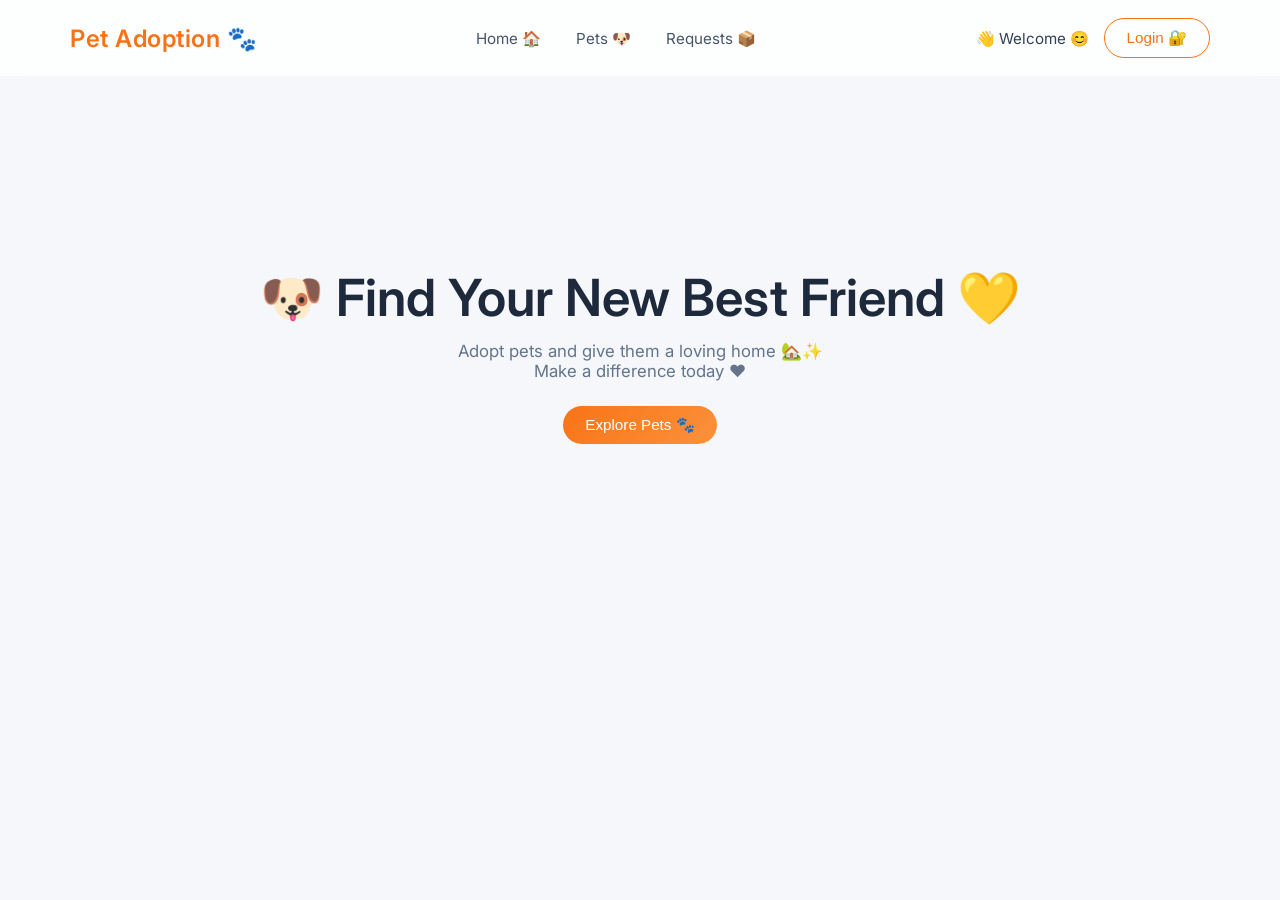
==== index.html @ b923cb84 "Update index.html" ====
<!DOCTYPE html>
<html>
<head>
<title>Pet Adoption</title>
<link rel="stylesheet" href="style.css">
</head>
<body>

<nav>
<h2>Pet Adoption 🐾</h2>

<ul>
<li><a href="index.html">Home 🏠</a></li>
<li><a href="pets.html">Pets 🐶</a></li>
<li><a href="orders.html">Requests 📦</a></li>
</ul>

<div class="user-area">
<span id="userDisplay"></span>

<a href="login.html">
<button class="login-btn" id="loginBtn">Login 🔐</button>
</a>

<button class="logout-btn" id="logoutBtn" onclick="logout()">Logout 🚪</button>
</div>
</nav>

<section class="hero">
<h1>🐶 Find Your New Best Friend 💛</h1>

<p>
Adopt pets and give them a loving home 🏡✨  
<br>
Make a difference today ❤️
</p>

<a href="pets.html">
<button>Explore Pets 🐾</button>
</a>
</section>

<script>
let user = localStorage.getItem("user");

if(user){
document.getElementById("userDisplay").innerText = "👋 Hello, " + user + " 😊";
document.getElementById("loginBtn").style.display = "none";
} else {
document.getElementById("userDisplay").innerText = "👋 Welcome 😊";
document.getElementById("logoutBtn").style.display = "none";
}

function logout(){
localStorage.removeItem("user");
location.reload();
}
</script>

</body>
</html>
---- style.css ----
/* IMPORT BEAUTIFUL FONT */
@import url('https://fonts.googleapis.com/css2?family=Inter:wght@300;400;500;600&display=swap');

* {
    margin: 0;
    padding: 0;
    box-sizing: border-box;
}

body {
    font-family: 'Inter', -apple-system, sans-serif;
    background: #f5f7fb;
    color: #1e293b;
}

/* NAVBAR */
nav {
    display: flex;
    justify-content: space-between;
    align-items: center;
    padding: 18px 70px;
    background: rgba(255,255,255,0.8);
    backdrop-filter: blur(10px);
}

nav h2 {
    font-weight: 600;
    color: #f97316;
    letter-spacing: 0.5px;
}

nav ul {
    display: flex;
    gap: 35px;
    list-style: none;
}

nav a {
    text-decoration: none;
    color: #475569;
    font-size: 0.95rem;
    transition: 0.3s;
}

nav a:hover {
    color: #f97316;
}

/* USER AREA */
.user-area {
    display: flex;
    align-items: center;
    gap: 15px;
}

#userDisplay {
    font-size: 0.95rem;
    color: #334155;
}

/* BUTTONS */
button {
    padding: 10px 22px;
    border-radius: 999px;
    border: none;
    background: linear-gradient(135deg, #f97316, #fb923c);
    color: white;
    font-size: 0.95rem;
    cursor: pointer;
    transition: 0.3s;
}

button:hover {
    transform: scale(1.05);
    box-shadow: 0 10px 25px rgba(249,115,22,0.3);
}

.login-btn {
    background: transparent;
    border: 1px solid #f97316;
    color: #f97316;
}

.logout-btn {
    background: #ef4444;
}

/* HERO */
.hero {
    text-align: center;
    padding: 140px 20px;
}

.hero h1 {
    font-size: 3.2rem;
    font-weight: 600;
    margin-bottom: 12px;
}

.hero p {
    font-size: 1.05rem;
    color: #64748b;
    margin-bottom: 25px;
}

/* GRID */
.grid {
    display: grid;
    grid-template-columns: repeat(auto-fit, minmax(260px,1fr));
    gap: 35px;
    padding: 60px 80px;
}

/* CARD */
.card {
    background: white;
    border-radius: 20px;
    overflow: hidden;
    transition: 0.35s;
}

.card img {
    width: 100%;
    height: 230px;
    object-fit: cover;
}

.card-content {
    padding: 18px;
}

.card h3 {
    font-weight: 600;
    margin-bottom: 5px;
}

.card p {
    color: #64748b;
    font-size: 0.9rem;
}

.card:hover {
    transform: translateY(-10px) scale(1.02);
    box-shadow: 0 20px 40px rgba(0,0,0,0.08);
}

/* FORM */
form {
    max-width: 420px;
    margin: 80px auto;
    display: flex;
    flex-direction: column;
    gap: 18px;
}

input, textarea {
    padding: 12px;
    border-radius: 10px;
    border: 1px solid #e2e8f0;
    font-family: inherit;
}

/* HEADINGS */
h1 {
    text-align: center;
    margin-top: 50px;
    font-weight: 600;
}


input:focus, textarea:focus {
    outline: none;
    border: 1px solid #f97316;
    box-shadow: 0 0 0 3px rgba(249,115,22,0.1);
}
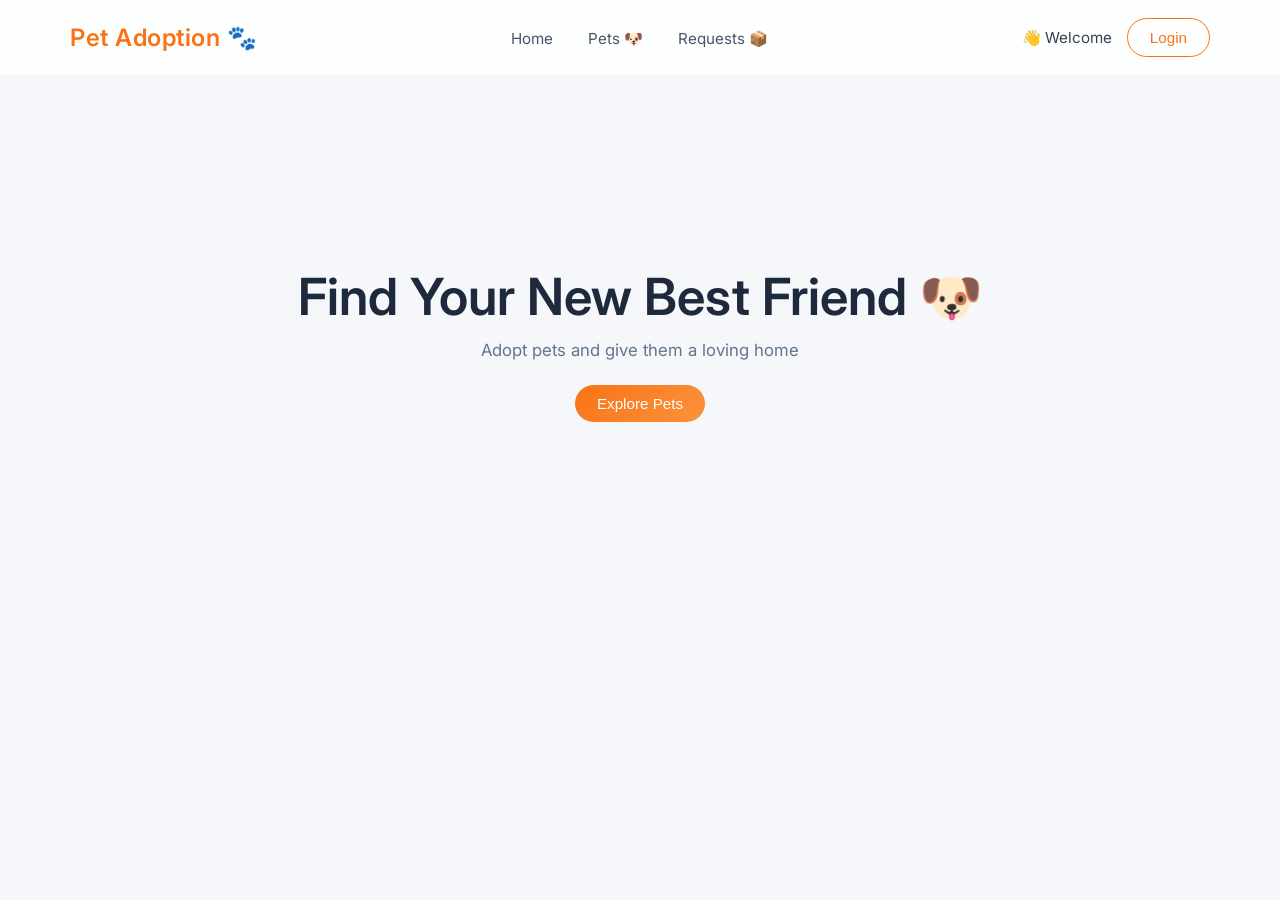
==== commit 1d79e755: "Update index.html" ====
--- a/index.html
+++ b/index.html
@@ -10,7 +10,7 @@
 <h2>Pet Adoption 🐾</h2>
 
 <ul>
-<li><a href="index.html">Home 🏠</a></li>
+<li><a href="index.html">Home</a></li>
 <li><a href="pets.html">Pets 🐶</a></li>
 <li><a href="orders.html">Requests 📦</a></li>
 </ul>
@@ -19,35 +19,27 @@
 <span id="userDisplay"></span>
 
 <a href="login.html">
-<button class="login-btn" id="loginBtn">Login 🔐</button>
+<button class="login-btn" id="loginBtn">Login</button>
 </a>
 
-<button class="logout-btn" id="logoutBtn" onclick="logout()">Logout 🚪</button>
+<button class="logout-btn" id="logoutBtn" onclick="logout()">Logout</button>
 </div>
 </nav>
 
 <section class="hero">
-<h1>🐶 Find Your New Best Friend 💛</h1>
-
-<p>
-Adopt pets and give them a loving home 🏡✨  
-<br>
-Make a difference today ❤️
-</p>
-
-<a href="pets.html">
-<button>Explore Pets 🐾</button>
-</a>
+<h1>Find Your New Best Friend 🐶</h1>
+<p>Adopt pets and give them a loving home</p>
+<a href="pets.html"><button>Explore Pets</button></a>
 </section>
 
 <script>
 let user = localStorage.getItem("user");
 
 if(user){
-document.getElementById("userDisplay").innerText = "👋 Hello, " + user + " 😊";
+document.getElementById("userDisplay").innerText = "👋 Hello, " + user;
 document.getElementById("loginBtn").style.display = "none";
 } else {
-document.getElementById("userDisplay").innerText = "👋 Welcome 😊";
+document.getElementById("userDisplay").innerText = "👋 Welcome";
 document.getElementById("logoutBtn").style.display = "none";
 }
 
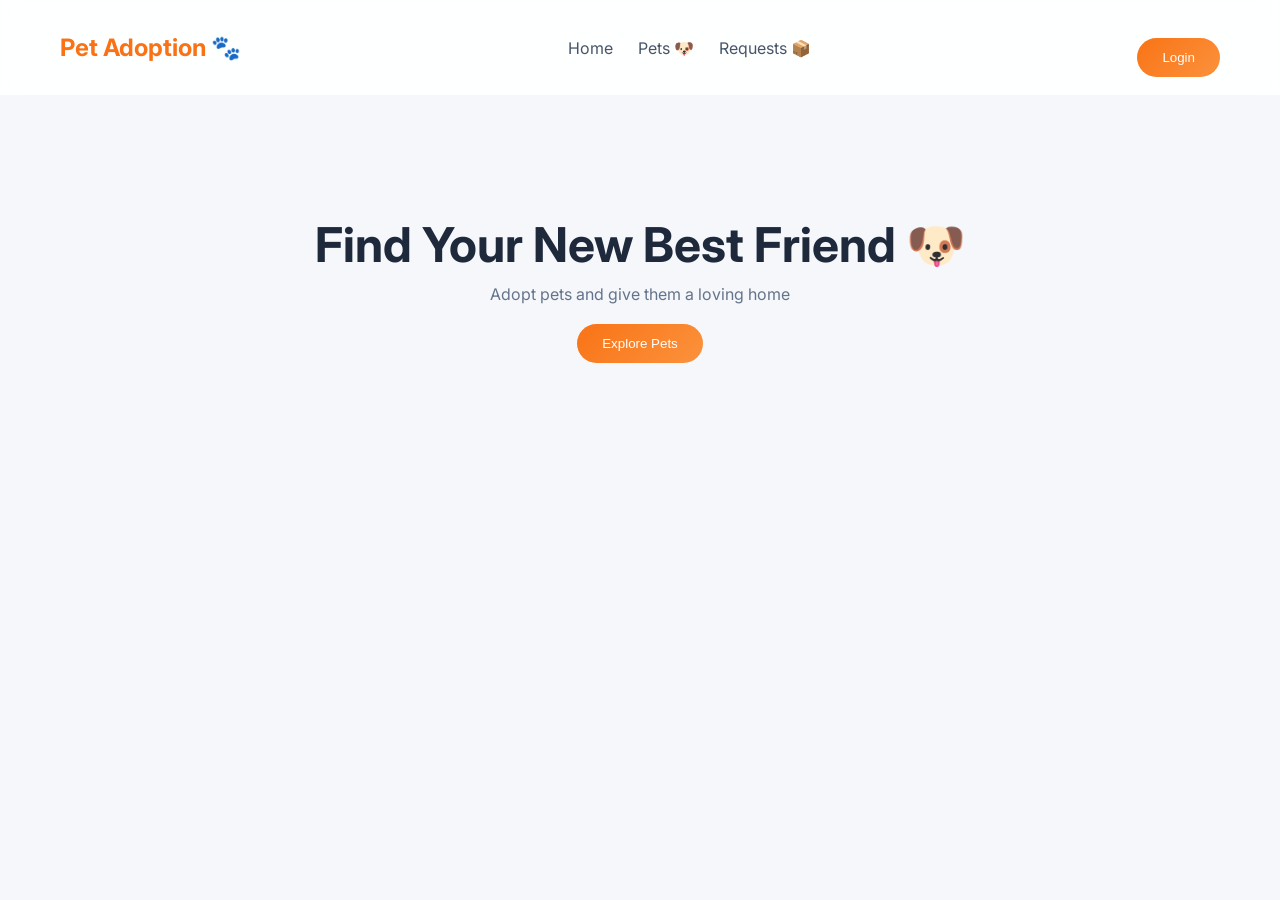
==== commit f005c1be: "Update index.html" ====
--- a/index.html
+++ b/index.html
@@ -2,6 +2,7 @@
 <html>
 <head>
 <title>Pet Adoption</title>
+<meta name="viewport" content="width=device-width, initial-scale=1.0">
 <link rel="stylesheet" href="style.css">
 </head>
 <body>
@@ -15,14 +16,10 @@
 <li><a href="orders.html">Requests 📦</a></li>
 </ul>
 
-<div class="user-area">
+<div>
 <span id="userDisplay"></span>
-
-<a href="login.html">
-<button class="login-btn" id="loginBtn">Login</button>
-</a>
-
-<button class="logout-btn" id="logoutBtn" onclick="logout()">Logout</button>
+<a href="login.html"><button id="loginBtn">Login</button></a>
+<button id="logoutBtn" onclick="logout()">Logout</button>
 </div>
 </nav>
 
@@ -36,10 +33,9 @@
 let user = localStorage.getItem("user");
 
 if(user){
-document.getElementById("userDisplay").innerText = "👋 Hello, " + user;
+document.getElementById("userDisplay").innerText = "👋 " + user;
 document.getElementById("loginBtn").style.display = "none";
 } else {
-document.getElementById("userDisplay").innerText = "👋 Welcome";
 document.getElementById("logoutBtn").style.display = "none";
 }
 
--- a/style.css
+++ b/style.css
@@ -1,4 +1,3 @@
-/* IMPORT BEAUTIFUL FONT */
 @import url('https://fonts.googleapis.com/css2?family=Inter:wght@300;400;500;600&display=swap');
 
 * {
@@ -18,110 +17,71 @@
     display: flex;
     justify-content: space-between;
     align-items: center;
-    padding: 18px 70px;
-    background: rgba(255,255,255,0.8);
+    padding: 18px 60px;
+    background: rgba(255,255,255,0.9);
     backdrop-filter: blur(10px);
 }
 
 nav h2 {
-    font-weight: 600;
     color: #f97316;
-    letter-spacing: 0.5px;
 }
 
 nav ul {
     display: flex;
-    gap: 35px;
+    gap: 25px;
     list-style: none;
 }
 
 nav a {
     text-decoration: none;
     color: #475569;
-    font-size: 0.95rem;
-    transition: 0.3s;
-}
-
-nav a:hover {
-    color: #f97316;
-}
-
-/* USER AREA */
-.user-area {
-    display: flex;
-    align-items: center;
-    gap: 15px;
-}
-
-#userDisplay {
-    font-size: 0.95rem;
-    color: #334155;
-}
-
-/* BUTTONS */
-button {
-    padding: 10px 22px;
-    border-radius: 999px;
-    border: none;
-    background: linear-gradient(135deg, #f97316, #fb923c);
-    color: white;
-    font-size: 0.95rem;
-    cursor: pointer;
-    transition: 0.3s;
-}
-
-button:hover {
-    transform: scale(1.05);
-    box-shadow: 0 10px 25px rgba(249,115,22,0.3);
-}
-
-.login-btn {
-    background: transparent;
-    border: 1px solid #f97316;
-    color: #f97316;
-}
-
-.logout-btn {
-    background: #ef4444;
 }
 
 /* HERO */
 .hero {
     text-align: center;
-    padding: 140px 20px;
+    padding: 120px 20px;
 }
 
 .hero h1 {
-    font-size: 3.2rem;
-    font-weight: 600;
-    margin-bottom: 12px;
+    font-size: 3rem;
 }
 
 .hero p {
-    font-size: 1.05rem;
     color: #64748b;
-    margin-bottom: 25px;
+    margin-top: 10px;
+}
+
+/* BUTTON */
+button {
+    padding: 12px 25px;
+    border-radius: 999px;
+    border: none;
+    background: linear-gradient(135deg,#f97316,#fb923c);
+    color: white;
+    cursor: pointer;
+    margin-top: 20px;
 }
 
 /* GRID */
 .grid {
     display: grid;
-    grid-template-columns: repeat(auto-fit, minmax(260px,1fr));
-    gap: 35px;
-    padding: 60px 80px;
+    grid-template-columns: repeat(auto-fit, minmax(250px,1fr));
+    gap: 25px;
+    padding: 40px;
 }
 
 /* CARD */
 .card {
     background: white;
-    border-radius: 20px;
+    border-radius: 18px;
     overflow: hidden;
-    transition: 0.35s;
+    transition: 0.3s;
 }
 
 .card img {
     width: 100%;
-    height: 230px;
+    height: 220px;
     object-fit: cover;
 }
 
@@ -129,47 +89,50 @@
     padding: 18px;
 }
 
-.card h3 {
-    font-weight: 600;
-    margin-bottom: 5px;
-}
-
-.card p {
-    color: #64748b;
-    font-size: 0.9rem;
-}
-
 .card:hover {
-    transform: translateY(-10px) scale(1.02);
+    transform: translateY(-8px);
     box-shadow: 0 20px 40px rgba(0,0,0,0.08);
 }
 
 /* FORM */
 form {
-    max-width: 420px;
-    margin: 80px auto;
+    max-width: 450px;
+    margin: 60px auto;
     display: flex;
     flex-direction: column;
-    gap: 18px;
+    gap: 15px;
 }
 
 input, textarea {
-    padding: 12px;
-    border-radius: 10px;
-    border: 1px solid #e2e8f0;
-    font-family: inherit;
+    padding: 14px;
+    border-radius: 12px;
+    border: 1px solid #ddd;
 }
 
-/* HEADINGS */
-h1 {
-    text-align: center;
-    margin-top: 50px;
-    font-weight: 600;
+/* MOBILE */
+@media (max-width: 768px) {
+
+    nav {
+        flex-direction: column;
+        gap: 10px;
+        padding: 15px;
+    }
+
+    nav ul {
+        flex-direction: column;
+        align-items: center;
+    }
+
+    .hero h1 {
+        font-size: 2rem;
+    }
+
+    .grid {
+        padding: 20px;
+    }
+
+    button {
+        width: 100%;
+    }
+
 }
-
-
-input:focus, textarea:focus {
-    outline: none;
-    border: 1px solid #f97316;
-    box-shadow: 0 0 0 3px rgba(249,115,22,0.1);
-}
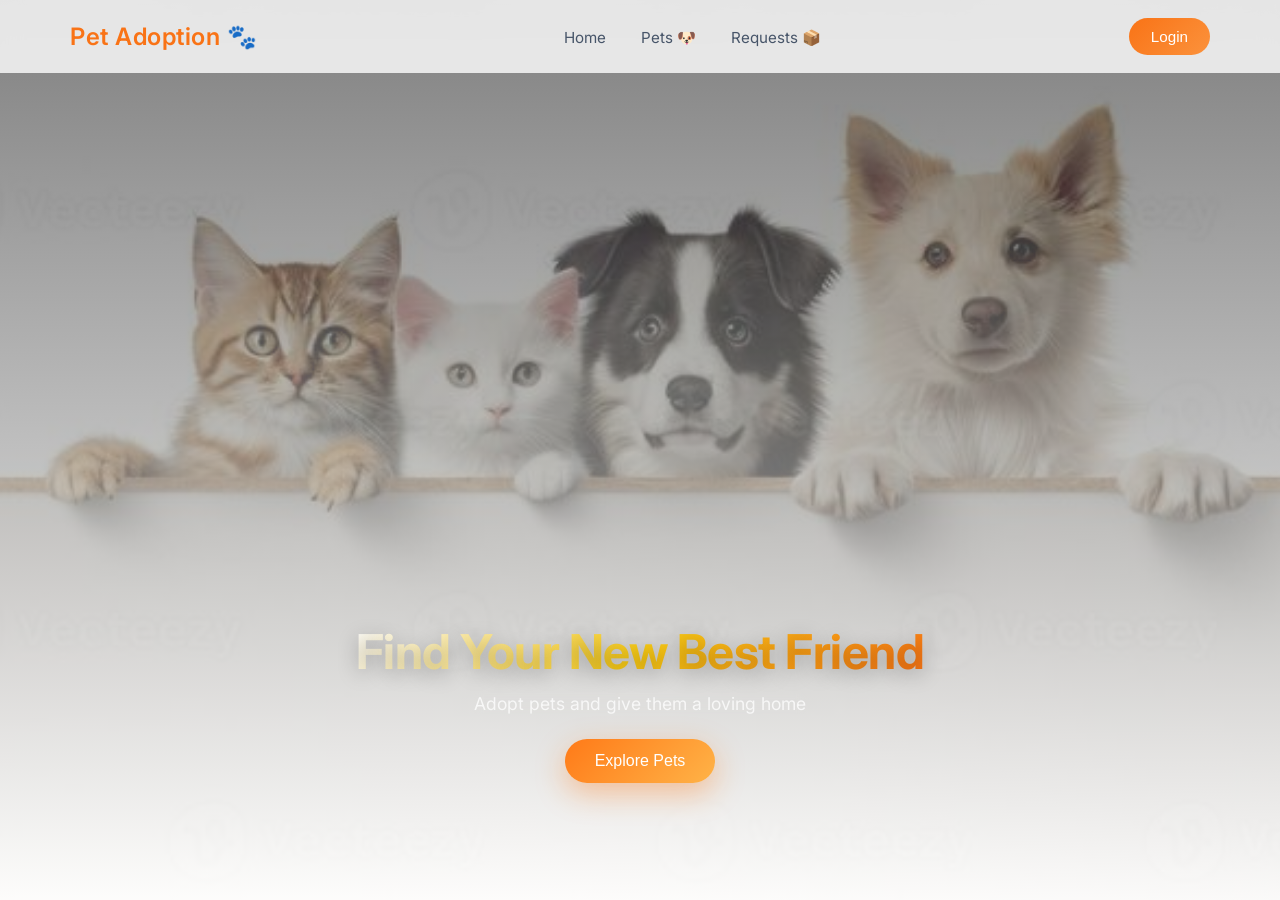
==== commit 5f8edd30: "Update index.html" ====
--- a/index.html
+++ b/index.html
@@ -24,7 +24,7 @@
 </nav>
 
 <section class="hero">
-<h1>Find Your New Best Friend 🐶</h1>
+<h1>Find Your New Best Friend </h1>
 <p>Adopt pets and give them a loving home</p>
 <a href="pets.html"><button>Explore Pets</button></a>
 </section>
@@ -33,7 +33,7 @@
 let user = localStorage.getItem("user");
 
 if(user){
-document.getElementById("userDisplay").innerText = "👋 " + user;
+document.getElementById("userDisplay").innerText = "👋 " + "hello" + user;
 document.getElementById("loginBtn").style.display = "none";
 } else {
 document.getElementById("logoutBtn").style.display = "none";
--- a/style.css
+++ b/style.css
@@ -6,10 +6,21 @@
     box-sizing: border-box;
 }
 
+/* BODY + BACKGROUND */
 body {
     font-family: 'Inter', -apple-system, sans-serif;
-    background: #f5f7fb;
     color: #1e293b;
+
+    background:
+    linear-gradient(
+        rgba(0,0,0,0.5),
+        rgba(255,255,255,0.85)
+    ),
+    url("bg.jpg");
+
+    background-size: cover;
+    background-position: center;
+    background-attachment: fixed;
 }
 
 /* NAVBAR */
@@ -17,71 +28,144 @@
     display: flex;
     justify-content: space-between;
     align-items: center;
-    padding: 18px 60px;
-    background: rgba(255,255,255,0.9);
+    padding: 18px 70px;
+    background: rgba(255,255,255,0.8);
     backdrop-filter: blur(10px);
 }
 
 nav h2 {
+    font-weight: 600;
     color: #f97316;
+    letter-spacing: 0.5px;
 }
 
 nav ul {
     display: flex;
-    gap: 25px;
+    gap: 35px;
     list-style: none;
 }
 
 nav a {
     text-decoration: none;
     color: #475569;
-}
-
-/* HERO */
+    font-size: 0.95rem;
+    transition: 0.3s;
+}
+
+nav a:hover {
+    color: #f97316;
+}
+
+/* USER AREA */
+.user-area {
+    display: flex;
+    align-items: center;
+    gap: 15px;
+}
+
+#userDisplay {
+    font-size: 0.95rem;
+    color: #334155;
+}
+
+/* BUTTONS */
+button {
+    padding: 10px 22px;
+    border-radius: 999px;
+    border: none;
+    background: linear-gradient(135deg, #f97316, #fb923c);
+    color: white;
+    font-size: 0.95rem;
+    cursor: pointer;
+    transition: 0.3s;
+}
+
+button:hover {
+    transform: scale(1.05);
+    box-shadow: 0 10px 25px rgba(249,115,22,0.3);
+}
+
+.login-btn {
+    background: transparent;
+    border: 1px solid #f97316;
+    color: #f97316;
+}
+
+.logout-btn {
+    background: #ef4444;
+}
+/* HERO SECTION */
 .hero {
+    height: 90vh;
+
+    display: flex;
+    flex-direction: column;
+    justify-content: flex-end;
+    align-items: center;
+
     text-align: center;
-    padding: 120px 20px;
-}
-
+    padding-bottom: 100px;
+}
+
+/* 🔥 PREMIUM GRADIENT HEADING */
 .hero h1 {
     font-size: 3rem;
-}
-
+    font-weight: 700;
+    margin-bottom: 12px;
+
+    background: linear-gradient(135deg, #ffffff, #facc15, #f97316);
+    -webkit-background-clip: text;
+    -webkit-text-fill-color: transparent;
+
+    letter-spacing: -0.5px;
+
+    text-shadow:
+        0 5px 20px rgba(0,0,0,0.25);
+}
+
+/* SUBTEXT (soft glass feel) */
 .hero p {
-    color: #64748b;
-    margin-top: 10px;
-}
-
-/* BUTTON */
-button {
-    padding: 12px 25px;
+    font-size: 1.1rem;
+    color: rgba(255,255,255,0.75);
+    margin-bottom: 25px;
+
+    backdrop-filter: blur(4px);
+}
+
+/* BUTTON (slightly more premium) */
+.hero button {
+    background: linear-gradient(135deg, #ff7a18, #ffb347);
+    padding: 13px 30px;
+    font-size: 1rem;
     border-radius: 999px;
-    border: none;
-    background: linear-gradient(135deg,#f97316,#fb923c);
-    color: white;
-    cursor: pointer;
-    margin-top: 20px;
+
+    box-shadow: 0 10px 30px rgba(255,122,24,0.4);
+}
+
+.hero button:hover {
+    transform: translateY(-3px) scale(1.03);
+}
 }
 
 /* GRID */
 .grid {
     display: grid;
-    grid-template-columns: repeat(auto-fit, minmax(250px,1fr));
-    gap: 25px;
-    padding: 40px;
+    grid-template-columns: repeat(auto-fit, minmax(260px,1fr));
+    gap: 35px;
+    padding: 60px 80px;
 }
 
 /* CARD */
 .card {
     background: white;
-    border-radius: 18px;
+    border-radius: 20px;
     overflow: hidden;
-    transition: 0.3s;
+    transition: 0.35s;
 }
 
 .card img {
     width: 100%;
-    height: 220px;
+    height: 230px;
     object-fit: cover;
 }
 
@@ -89,50 +173,46 @@
     padding: 18px;
 }
 
+.card h3 {
+    font-weight: 600;
+    margin-bottom: 5px;
+}
+
+.card p {
+    color: #64748b;
+    font-size: 0.9rem;
+}
+
 .card:hover {
-    transform: translateY(-8px);
+    transform: translateY(-10px) scale(1.02);
     box-shadow: 0 20px 40px rgba(0,0,0,0.08);
 }
 
 /* FORM */
 form {
-    max-width: 450px;
-    margin: 60px auto;
+    max-width: 420px;
+    margin: 80px auto;
     display: flex;
     flex-direction: column;
-    gap: 15px;
+    gap: 18px;
 }
 
 input, textarea {
-    padding: 14px;
-    border-radius: 12px;
-    border: 1px solid #ddd;
-}
-
-/* MOBILE */
-@media (max-width: 768px) {
-
-    nav {
-        flex-direction: column;
-        gap: 10px;
-        padding: 15px;
-    }
-
-    nav ul {
-        flex-direction: column;
-        align-items: center;
-    }
-
-    .hero h1 {
-        font-size: 2rem;
-    }
-
-    .grid {
-        padding: 20px;
-    }
-
-    button {
-        width: 100%;
-    }
-
-}
+    padding: 12px;
+    border-radius: 10px;
+    border: 1px solid #e2e8f0;
+    font-family: inherit;
+}
+
+input:focus, textarea:focus {
+    outline: none;
+    border: 1px solid #f97316;
+    box-shadow: 0 0 0 3px rgba(249,115,22,0.1);
+}
+
+/* GENERAL HEADING */
+h1 {
+    text-align: center;
+    margin-top: 50px;
+    font-weight: 600;
+}
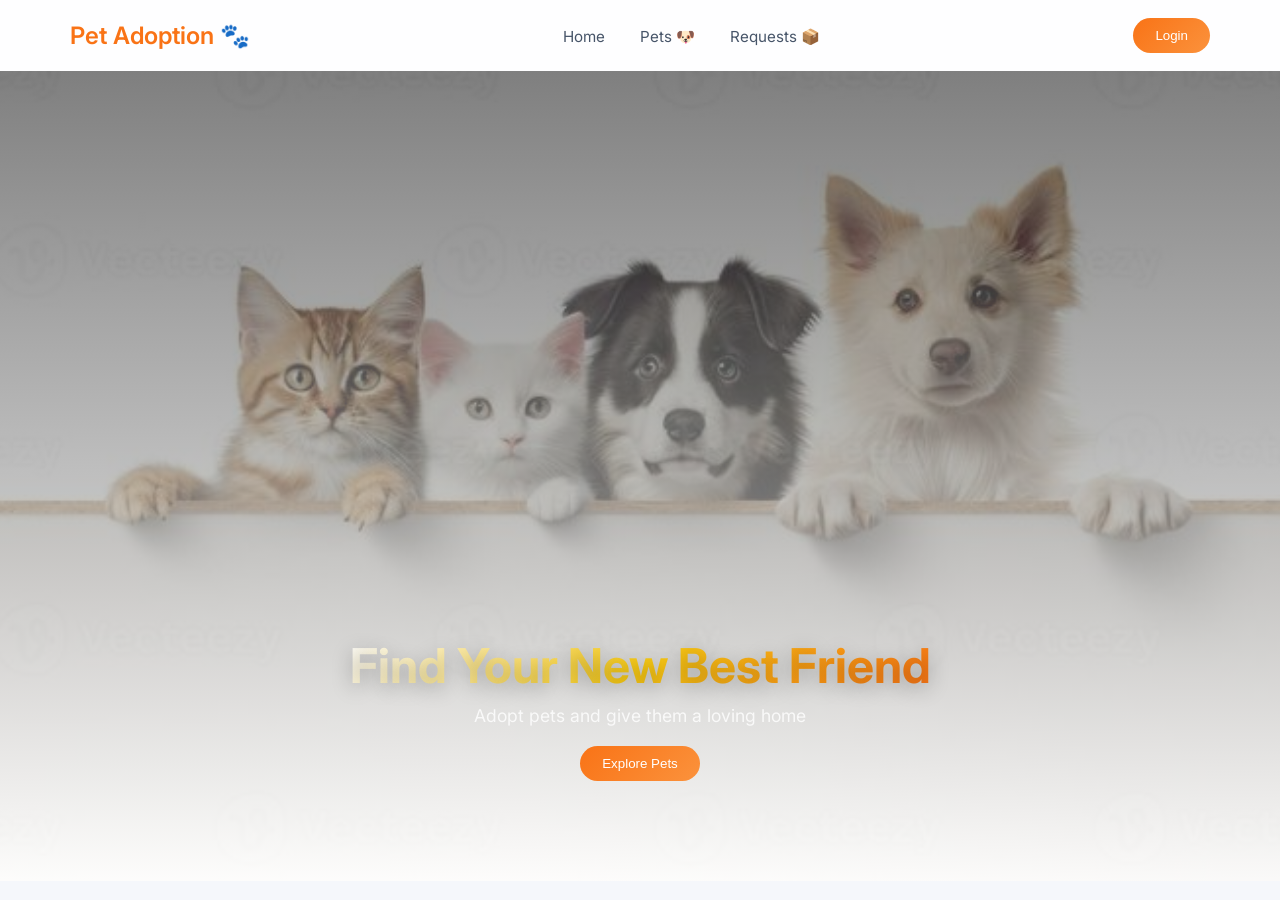
==== commit bf9b54a8: "Update index.html" ====
--- a/index.html
+++ b/index.html
@@ -33,7 +33,7 @@
 let user = localStorage.getItem("user");
 
 if(user){
-document.getElementById("userDisplay").innerText = "👋 " + "hello" + user;
+document.getElementById("userDisplay").innerText = "👋 " + "hello " + user;
 document.getElementById("loginBtn").style.display = "none";
 } else {
 document.getElementById("logoutBtn").style.display = "none";
--- a/style.css
+++ b/style.css
@@ -6,21 +6,11 @@
     box-sizing: border-box;
 }
 
-/* BODY + BACKGROUND */
+/* BODY */
 body {
     font-family: 'Inter', -apple-system, sans-serif;
+    background: #f5f7fb;
     color: #1e293b;
-
-    background:
-    linear-gradient(
-        rgba(0,0,0,0.5),
-        rgba(255,255,255,0.85)
-    ),
-    url("bg.jpg");
-
-    background-size: cover;
-    background-position: center;
-    background-attachment: fixed;
 }
 
 /* NAVBAR */
@@ -29,14 +19,13 @@
     justify-content: space-between;
     align-items: center;
     padding: 18px 70px;
-    background: rgba(255,255,255,0.8);
+    background: rgba(255,255,255,0.85);
     backdrop-filter: blur(10px);
 }
 
 nav h2 {
     font-weight: 600;
     color: #f97316;
-    letter-spacing: 0.5px;
 }
 
 nav ul {
@@ -56,7 +45,7 @@
     color: #f97316;
 }
 
-/* USER AREA */
+/* USER */
 .user-area {
     display: flex;
     align-items: center;
@@ -65,38 +54,36 @@
 
 #userDisplay {
     font-size: 0.95rem;
-    color: #334155;
 }
 
-/* BUTTONS */
+/* BUTTON */
 button {
     padding: 10px 22px;
     border-radius: 999px;
     border: none;
     background: linear-gradient(135deg, #f97316, #fb923c);
     color: white;
-    font-size: 0.95rem;
     cursor: pointer;
     transition: 0.3s;
 }
 
 button:hover {
     transform: scale(1.05);
-    box-shadow: 0 10px 25px rgba(249,115,22,0.3);
 }
 
-.login-btn {
-    background: transparent;
-    border: 1px solid #f97316;
-    color: #f97316;
-}
-
-.logout-btn {
-    background: #ef4444;
-}
-/* HERO SECTION */
+/* HERO (ONLY HOME PAGE USES THIS) */
 .hero {
     height: 90vh;
+
+    background:
+    linear-gradient(
+        rgba(0,0,0,0.5),
+        rgba(255,255,255,0.85)
+    ),
+    url("bg.jpg");
+
+    background-size: cover;
+    background-position: center;
 
     display: flex;
     flex-direction: column;
@@ -107,85 +94,77 @@
     padding-bottom: 100px;
 }
 
-/* 🔥 PREMIUM GRADIENT HEADING */
+/* HERO TEXT */
 .hero h1 {
     font-size: 3rem;
     font-weight: 700;
-    margin-bottom: 12px;
 
     background: linear-gradient(135deg, #ffffff, #facc15, #f97316);
     -webkit-background-clip: text;
     -webkit-text-fill-color: transparent;
 
-    letter-spacing: -0.5px;
-
-    text-shadow:
-        0 5px 20px rgba(0,0,0,0.25);
+    text-shadow: 0 5px 20px rgba(0,0,0,0.25);
 }
 
-/* SUBTEXT (soft glass feel) */
 .hero p {
     font-size: 1.1rem;
-    color: rgba(255,255,255,0.75);
-    margin-bottom: 25px;
-
-    backdrop-filter: blur(4px);
-}
-
-/* BUTTON (slightly more premium) */
-.hero button {
-    background: linear-gradient(135deg, #ff7a18, #ffb347);
-    padding: 13px 30px;
-    font-size: 1rem;
-    border-radius: 999px;
-
-    box-shadow: 0 10px 30px rgba(255,122,24,0.4);
-}
-
-.hero button:hover {
-    transform: translateY(-3px) scale(1.03);
-}
+    color: rgba(255,255,255,0.8);
+    margin: 10px 0 20px;
 }
 
 /* GRID */
 .grid {
     display: grid;
-    grid-template-columns: repeat(auto-fit, minmax(260px,1fr));
-    gap: 35px;
-    padding: 60px 80px;
+    grid-template-columns: repeat(auto-fit, minmax(280px, 1fr));
+    gap: 30px;
+    padding: 50px 80px;
 }
 
 /* CARD */
 .card {
     background: white;
-    border-radius: 20px;
+    border-radius: 18px;
     overflow: hidden;
-    transition: 0.35s;
+
+    display: flex;
+    flex-direction: column;
+
+    transition: 0.3s;
 }
 
+/* FIXED IMAGE */
 .card img {
     width: 100%;
-    height: 230px;
+    height: 200px;
     object-fit: cover;
 }
 
+/* CARD CONTENT */
 .card-content {
-    padding: 18px;
+    padding: 15px;
 }
 
 .card h3 {
-    font-weight: 600;
+    font-size: 1.1rem;
     margin-bottom: 5px;
 }
 
 .card p {
+    font-size: 0.9rem;
     color: #64748b;
-    font-size: 0.9rem;
 }
 
+/* HOVER */
 .card:hover {
-    transform: translateY(-10px) scale(1.02);
-    box-shadow: 0 20px 40px rgba(0,0,0,0.08);
+    transform: translateY(-8px);
+    box-shadow: 0 15px 35px rgba(0,0,0,0.08);
+}
+
+/* HEADING */
+h1 {
+    text-align: center;
+    margin-top: 40px;
+    font-weight: 600;
 }
 
 /* FORM */
@@ -201,18 +180,9 @@
     padding: 12px;
     border-radius: 10px;
     border: 1px solid #e2e8f0;
-    font-family: inherit;
 }
 
 input:focus, textarea:focus {
     outline: none;
     border: 1px solid #f97316;
-    box-shadow: 0 0 0 3px rgba(249,115,22,0.1);
 }
-
-/* GENERAL HEADING */
-h1 {
-    text-align: center;
-    margin-top: 50px;
-    font-weight: 600;
-}
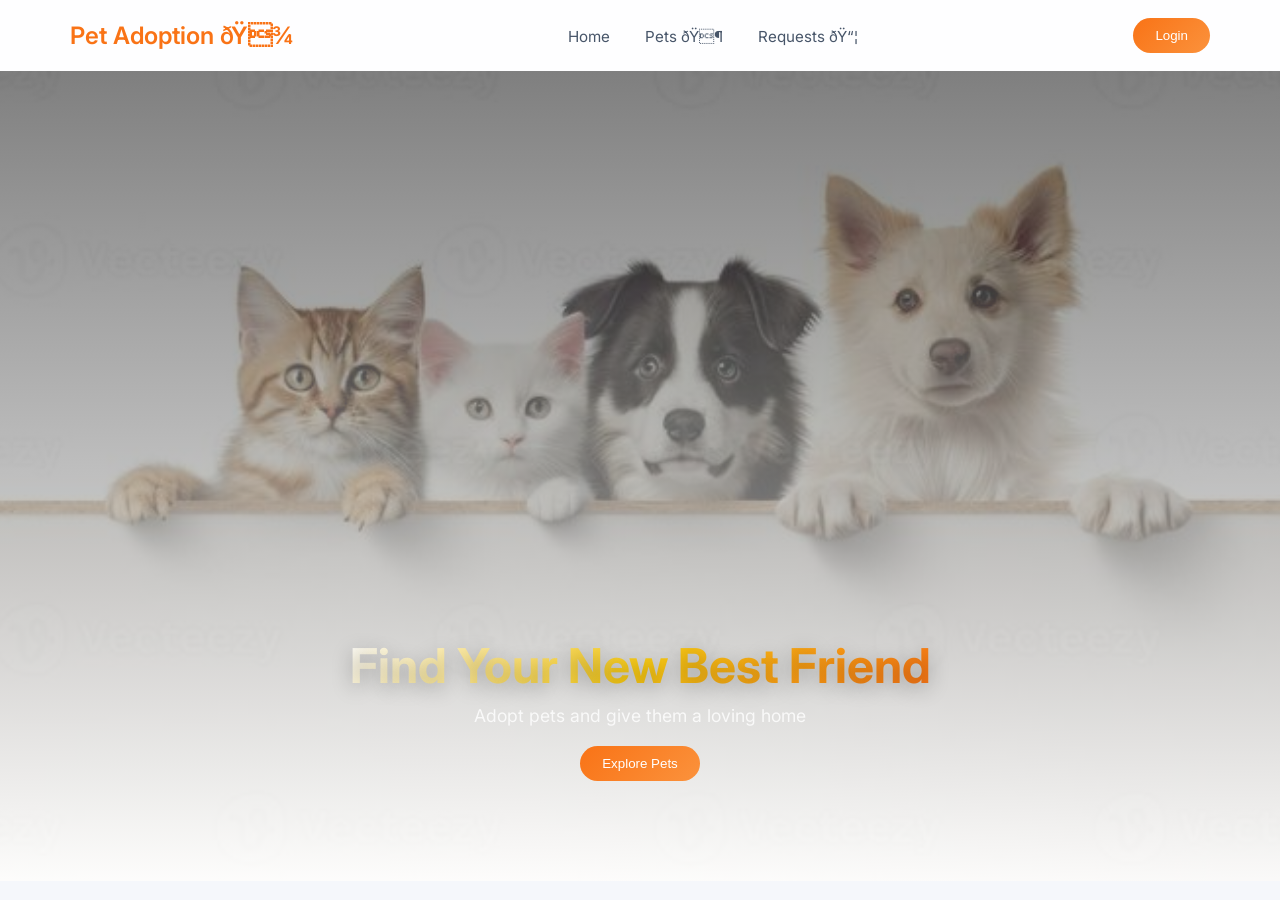
==== commit c89891d9: "Update index.html" ====
--- a/index.html
+++ b/index.html
@@ -1,6 +1,8 @@
 <!DOCTYPE html>
 <html>
 <head>
+   <meta charset="" UTF-8" />
+  <meta name="viewport" content="width=device-width, initial-scale=1.0" />
 <title>Pet Adoption</title>
 <meta name="viewport" content="width=device-width, initial-scale=1.0">
 <link rel="stylesheet" href="style.css">
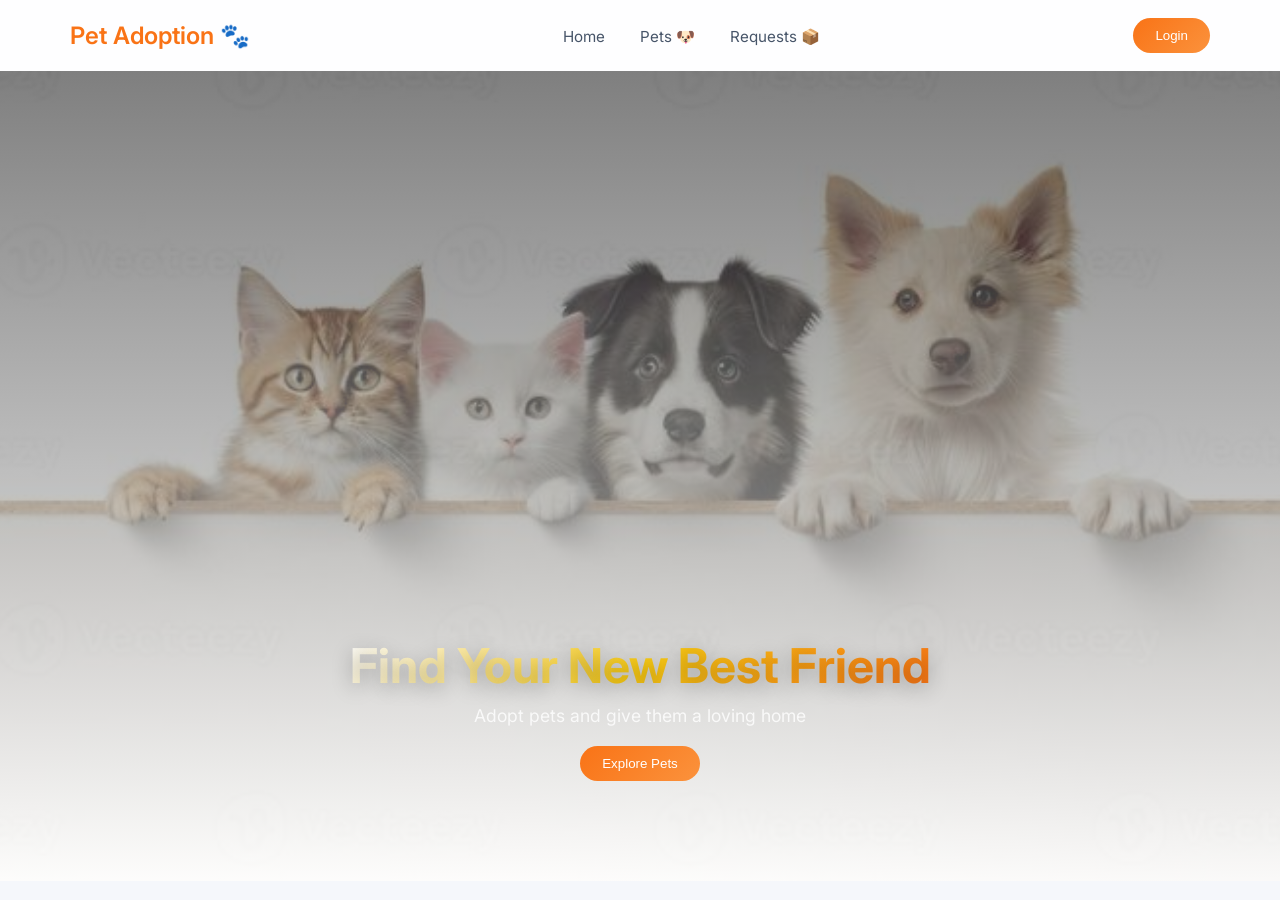
==== commit 2d39372a: "Update index.html" ====
--- a/index.html
+++ b/index.html
@@ -1,8 +1,6 @@
 <!DOCTYPE html>
 <html>
 <head>
-   <meta charset="" UTF-8" />
-  <meta name="viewport" content="width=device-width, initial-scale=1.0" />
 <title>Pet Adoption</title>
 <meta name="viewport" content="width=device-width, initial-scale=1.0">
 <link rel="stylesheet" href="style.css">
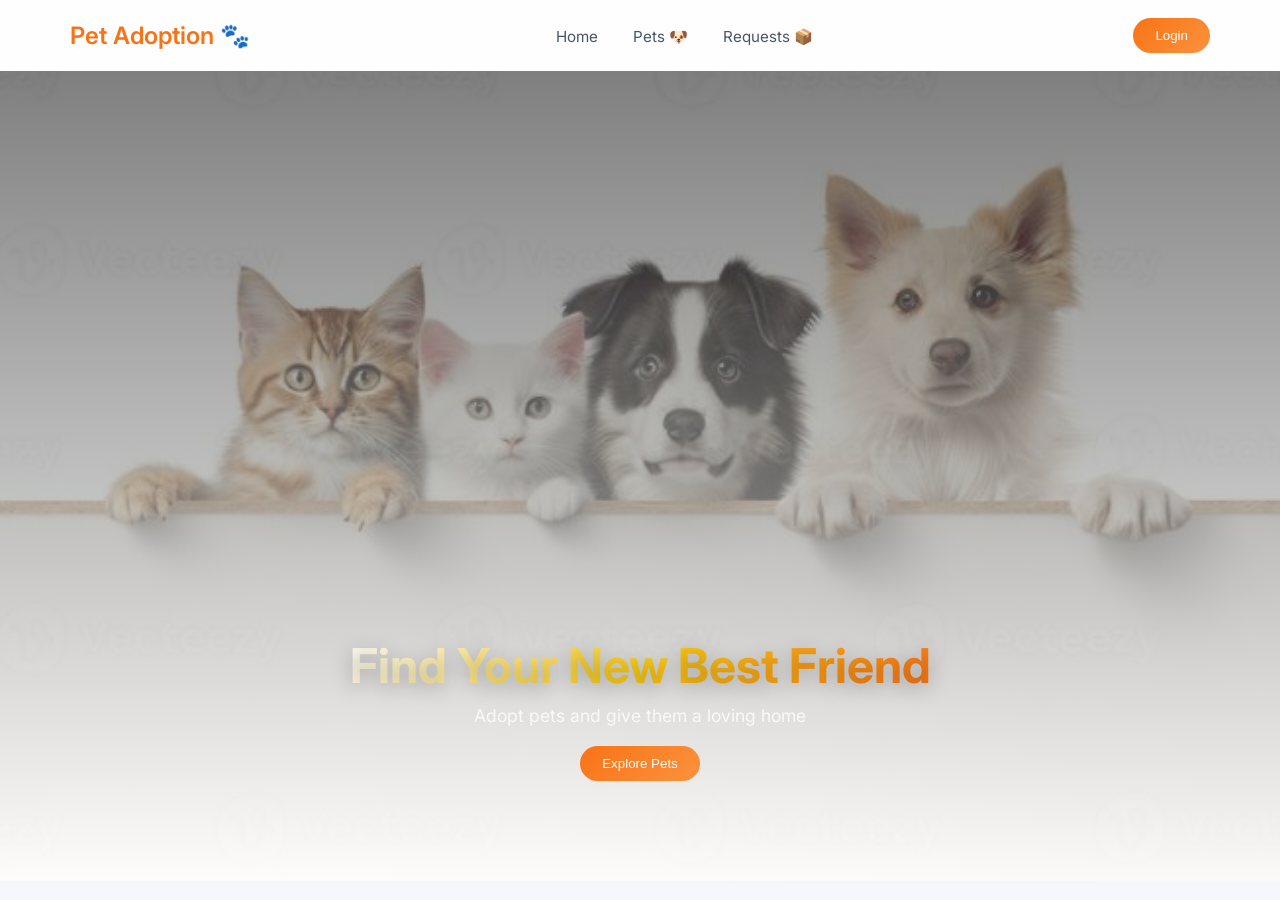
==== commit 99d9a74a: "Update index.html" ====
--- a/index.html
+++ b/index.html
@@ -16,7 +16,7 @@
 <li><a href="orders.html">Requests 📦</a></li>
 </ul>
 
-<div>
+<div class="user-area">
 <span id="userDisplay"></span>
 <a href="login.html"><button id="loginBtn">Login</button></a>
 <button id="logoutBtn" onclick="logout()">Logout</button>
--- a/style.css
+++ b/style.css
@@ -45,7 +45,7 @@
     color: #f97316;
 }
 
-/* USER */
+/* USER AREA */
 .user-area {
     display: flex;
     align-items: center;
@@ -71,25 +71,21 @@
     transform: scale(1.05);
 }
 
-/* HERO (ONLY HOME PAGE USES THIS) */
+/* HERO (ONLY HOME PAGE) */
 .hero {
     height: 90vh;
-
     background:
-    linear-gradient(
-        rgba(0,0,0,0.5),
-        rgba(255,255,255,0.85)
-    ),
-    url("bg.jpg");
-
+        linear-gradient(
+            rgba(0,0,0,0.5),
+            rgba(255,255,255,0.85)
+        ),
+        url("bg.jpg");
     background-size: cover;
     background-position: center;
-
     display: flex;
     flex-direction: column;
     justify-content: flex-end;
     align-items: center;
-
     text-align: center;
     padding-bottom: 100px;
 }
@@ -98,11 +94,9 @@
 .hero h1 {
     font-size: 3rem;
     font-weight: 700;
-
     background: linear-gradient(135deg, #ffffff, #facc15, #f97316);
     -webkit-background-clip: text;
     -webkit-text-fill-color: transparent;
-
     text-shadow: 0 5px 20px rgba(0,0,0,0.25);
 }
 
@@ -125,21 +119,17 @@
     background: white;
     border-radius: 18px;
     overflow: hidden;
-
     display: flex;
     flex-direction: column;
-
     transition: 0.3s;
 }
 
-/* FIXED IMAGE */
 .card img {
     width: 100%;
     height: 200px;
     object-fit: cover;
 }
 
-/* CARD CONTENT */
 .card-content {
     padding: 15px;
 }
@@ -154,7 +144,6 @@
     color: #64748b;
 }
 
-/* HOVER */
 .card:hover {
     transform: translateY(-8px);
     box-shadow: 0 15px 35px rgba(0,0,0,0.08);
@@ -186,3 +175,90 @@
     outline: none;
     border: 1px solid #f97316;
 }
+
+/* ================================================
+   MOBILE STYLES — max 768px
+   Nav becomes 3 columns:
+   [Logo + Home] | [Pets + Requests] | [Login]
+   ================================================ */
+@media (max-width: 768px) {
+
+    /* 3-column grid navbar */
+    nav {
+        display: grid;
+        grid-template-columns: 1fr 1fr 1fr;
+        align-items: center;
+        padding: 12px 16px;
+        gap: 0;
+    }
+
+    /* Column 1: Logo stacked above Home link */
+    nav h2 {
+        font-size: 0.95rem;
+        line-height: 1.4;
+    }
+
+    /* Column 2: Pets + Requests stacked, centered */
+    nav ul {
+        flex-direction: column;
+        gap: 4px;
+        align-items: center;
+        justify-content: center;
+    }
+
+    nav ul li a {
+        font-size: 0.82rem;
+    }
+
+    /* Column 3: Login button on the right */
+    .user-area {
+        flex-direction: column;
+        align-items: flex-end;
+        gap: 4px;
+    }
+
+    /* Compact button — not full width */
+    button {
+        padding: 8px 14px;
+        font-size: 0.8rem;
+        min-height: 36px;
+        width: auto;
+    }
+
+    #userDisplay {
+        font-size: 0.72rem;
+        text-align: right;
+    }
+
+    /* Hero */
+    .hero {
+        height: 85vh;
+        padding: 20px 16px 60px;
+    }
+
+    .hero h1 {
+        font-size: 1.75rem;
+    }
+
+    .hero p {
+        font-size: 0.95rem;
+    }
+
+    /* Single column cards */
+    .grid {
+        grid-template-columns: 1fr;
+        padding: 20px 16px;
+        gap: 18px;
+    }
+
+    /* Form breathing room */
+    form {
+        margin: 40px 16px;
+    }
+
+    /* Heading top spacing */
+    h1 {
+        margin-top: 24px;
+        font-size: 1.4rem;
+    }
+}
